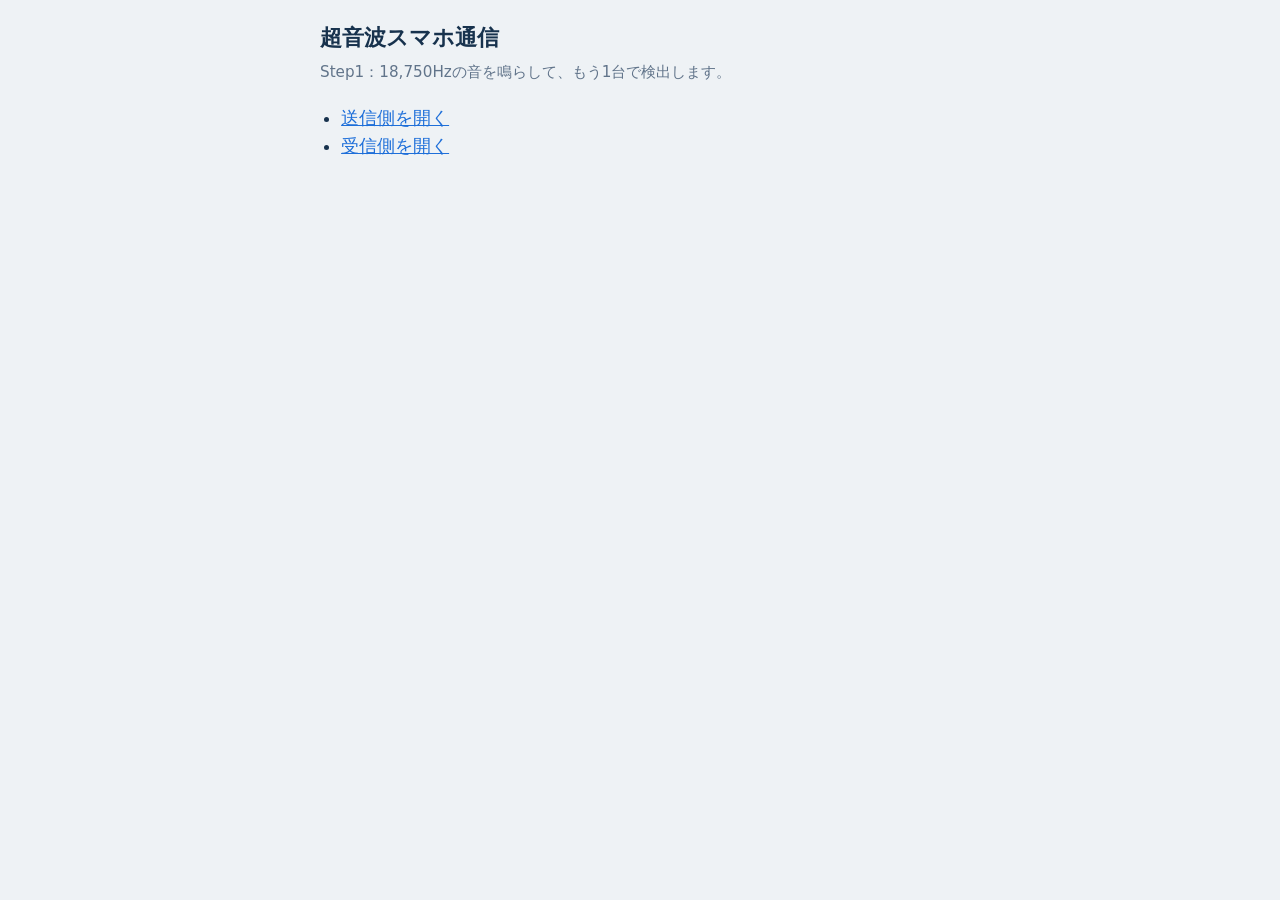
==== index.html @ d5d9d334 "Step1: 単音の送受信" ====
<!DOCTYPE html>
<html lang="ja">
<head>
  <meta charset="UTF-8">
  <meta name="viewport" content="width=device-width, initial-scale=1">
  <title>超音波スマホ通信</title>
  <link rel="stylesheet" href="css/style.css">
</head>
<body>
  <main>
    <h1>超音波スマホ通信</h1>
    <p class="lead">Step1：18,750Hzの音を鳴らして、もう1台で検出します。</p>
    <ul class="links">
      <li><a href="sender.html">送信側を開く</a></li>
      <li><a href="receiver.html">受信側を開く</a></li>
    </ul>
  </main>
</body>
</html>
---- css/style.css ----
:root {
  --bg: #eef2f5; --panel: #ffffff; --ink: #17324d; --muted: #61748a;
  --line: #d3dbe3; --signal: #1e6fd9; --ok: #0e9f6e; --off: #b8c3ce;
}
@media (prefers-color-scheme: dark) {
  :root {
    --bg: #101b27; --panel: #172636; --ink: #e3ebf3; --muted: #8fa3b8;
    --line: #2b3d50; --signal: #5aa2ff; --ok: #34d399; --off: #3a4d61;
  }
}
* { box-sizing: border-box; }
body {
  margin: 0; padding: 20px 16px 40px; background: var(--bg); color: var(--ink);
  font-family: "Hiragino Sans", "Noto Sans JP", "Yu Gothic", system-ui, sans-serif;
  line-height: 1.6;
}
main { max-width: 640px; margin: 0 auto; }
h1 { font-size: 1.4rem; margin: 0 0 4px; }
p.lead { color: var(--muted); margin: 0 0 20px; font-size: 0.95rem; }
section { background: var(--panel); border: 1px solid var(--line); border-radius: 10px; padding: 16px; margin-bottom: 16px; }
label { display: block; font-size: 0.9rem; color: var(--muted); margin-bottom: 4px; }
input[type=number] {
  width: 100%; font-size: 1.1rem; padding: 8px 10px; border-radius: 6px;
  border: 1px solid var(--line); background: var(--bg); color: var(--ink);
}
.buttons { display: flex; gap: 10px; margin-top: 14px; flex-wrap: wrap; }
button {
  flex: 1; min-width: 120px; font-size: 1rem; padding: 12px; border-radius: 8px;
  border: 1px solid var(--signal); background: var(--signal); color: #fff; font-weight: 600;
}
button.secondary { background: transparent; color: var(--signal); }
button:disabled { opacity: 0.4; }
button:focus-visible, input:focus-visible { outline: 3px solid var(--signal); outline-offset: 2px; }
.status { font-size: 1.1rem; font-weight: 600; margin: 0; }
.readout { display: grid; grid-template-columns: repeat(3, 1fr); gap: 8px; margin: 0; }
.readout div { text-align: center; }
.readout dt { font-size: 0.8rem; color: var(--muted); }
.readout dd { margin: 0; font-size: 1.3rem; font-weight: 700; font-variant-numeric: tabular-nums; }
.lamp {
  display: flex; align-items: center; gap: 10px; font-weight: 700; margin-bottom: 12px;
}
.lamp span { width: 22px; height: 22px; border-radius: 50%; background: var(--off); }
.lamp.on span { background: var(--ok); box-shadow: 0 0 12px var(--ok); }
canvas { width: 100%; height: 220px; display: block; }
.note { font-size: 0.85rem; color: var(--muted); margin: 8px 0 0; }
a { color: var(--signal); }
ul.links { padding-left: 1.2em; font-size: 1.1rem; }
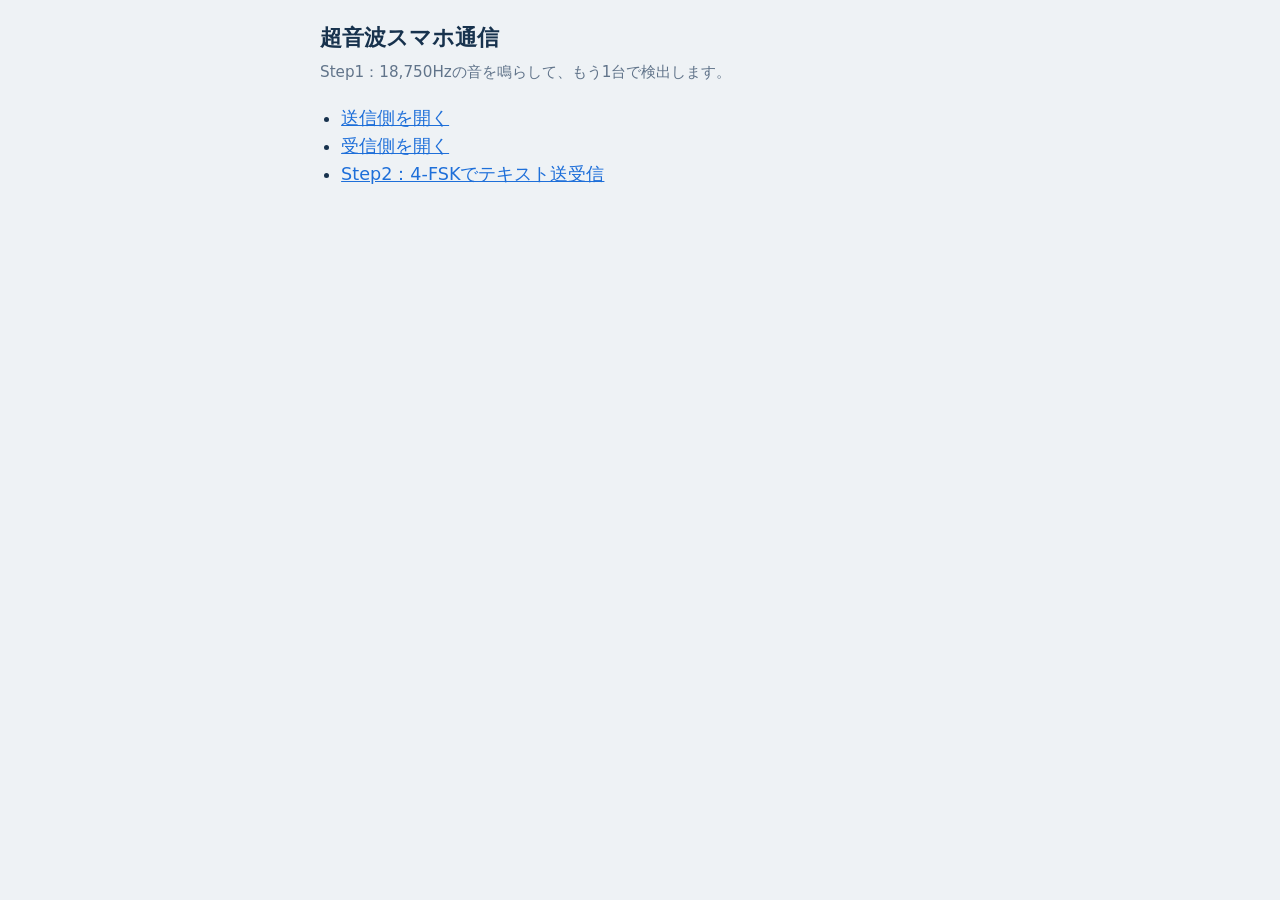
==== commit 62659dfb: "Add link to Step2: 4-FSK text transmission" ====
--- a/index.html
+++ b/index.html
@@ -13,6 +13,7 @@
     <ul class="links">
       <li><a href="sender.html">送信側を開く</a></li>
       <li><a href="receiver.html">受信側を開く</a></li>
+      <li><a href="step2.html">Step2：4-FSKでテキスト送受信</a></li>
     </ul>
   </main>
 </body>
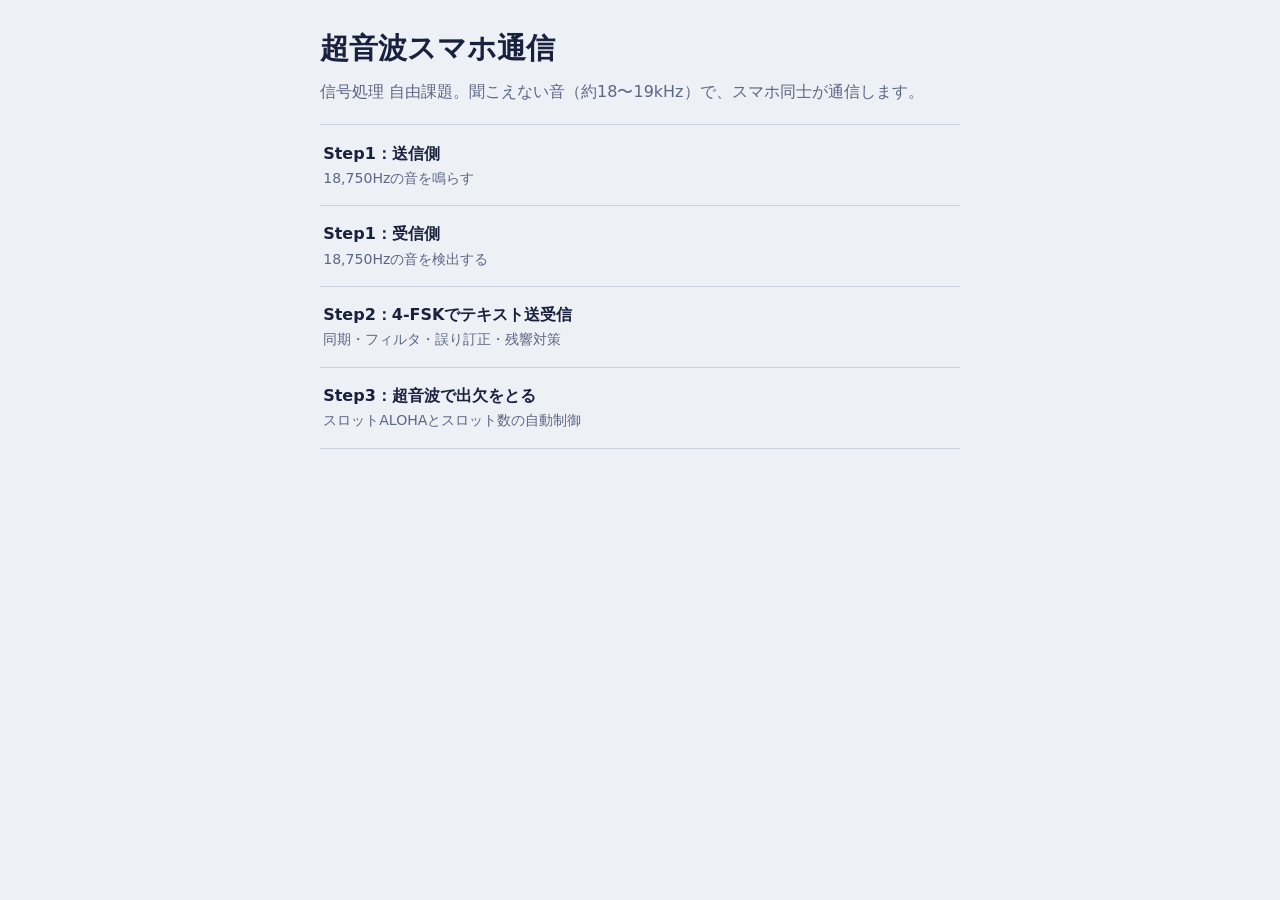
==== commit c87b49f9: "Add files via upload" ====
--- a/index.html
+++ b/index.html
@@ -1,20 +1,36 @@
 <!DOCTYPE html>
 <html lang="ja">
 <head>
-  <meta charset="UTF-8">
-  <meta name="viewport" content="width=device-width, initial-scale=1">
-  <title>超音波スマホ通信</title>
-  <link rel="stylesheet" href="css/style.css">
+<meta charset="utf-8">
+<meta name="viewport" content="width=device-width, initial-scale=1, viewport-fit=cover">
+<title>超音波スマホ通信</title>
+<style>
+  :root { --bg:#edf0f5; --ink:#18213d; --muted:#5c6685; --line:#c9d0de; --accent:#6a4ce0;
+    box-sizing:border-box; padding-top:env(safe-area-inset-top,0px); padding-bottom:env(safe-area-inset-bottom,0px); }
+  @media (prefers-color-scheme: dark) { :root { --bg:#10152a; --ink:#e4e8f4; --muted:#95a0bf; --line:#2a3352; --accent:#9c86ff; } }
+  body { margin:0; background:var(--bg); color:var(--ink); line-height:1.7;
+    font-family:"Hiragino Sans","Yu Gothic",system-ui,sans-serif; }
+  main { max-width:40rem; margin:0 auto; padding:1.5rem 1.1rem 3rem; }
+  h1 { font-size:1.8rem; margin:0 0 .3rem; }
+  p { color:var(--muted); margin:0 0 1.2rem; }
+  ul { list-style:none; padding:0; margin:0; }
+  li { border-top:1px solid var(--line); }
+  li:last-child { border-bottom:1px solid var(--line); }
+  a { display:block; padding:.9rem .2rem; color:var(--ink); text-decoration:none; font-weight:700; }
+  a span { display:block; font-weight:400; font-size:.88rem; color:var(--muted); }
+  a:hover, a:focus-visible { color:var(--accent); }
+</style>
 </head>
 <body>
-  <main>
-    <h1>超音波スマホ通信</h1>
-    <p class="lead">Step1：18,750Hzの音を鳴らして、もう1台で検出します。</p>
-    <ul class="links">
-      <li><a href="sender.html">送信側を開く</a></li>
-      <li><a href="receiver.html">受信側を開く</a></li>
-      <li><a href="step2.html">Step2：4-FSKでテキスト送受信</a></li>
-    </ul>
-  </main>
+<main>
+  <h1>超音波スマホ通信</h1>
+  <p>信号処理 自由課題。聞こえない音（約18〜19kHz）で、スマホ同士が通信します。</p>
+  <ul>
+    <li><a href="sender.html">Step1：送信側<span>18,750Hzの音を鳴らす</span></a></li>
+    <li><a href="receiver.html">Step1：受信側<span>18,750Hzの音を検出する</span></a></li>
+    <li><a href="step2.html">Step2：4-FSKでテキスト送受信<span>同期・フィルタ・誤り訂正・残響対策</span></a></li>
+    <li><a href="step3.html">Step3：超音波で出欠をとる<span>スロットALOHAとスロット数の自動制御</span></a></li>
+  </ul>
+</main>
 </body>
 </html>
